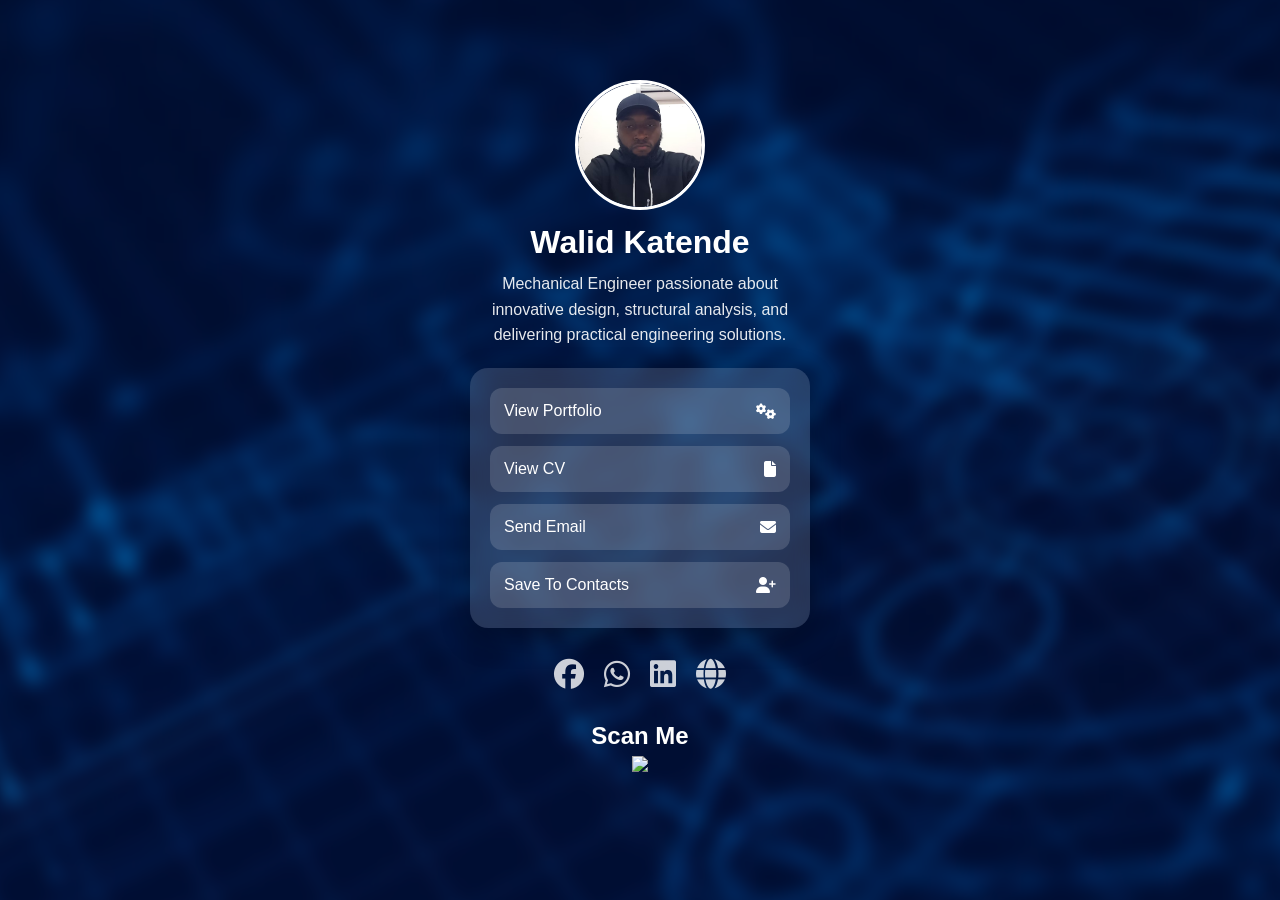
==== index.html @ 993b6a56 "Change cv download to cv vıewıng" ====
<!DOCTYPE html>
<html lang="en">

<head>
<meta charset="UTF-8">
<meta name="viewport" content="width=device-width, initial-scale=1.0">

<title>Walid Katende</title>

<link rel="stylesheet" href="style.css">

<link rel="stylesheet"
href="https://cdnjs.cloudflare.com/ajax/libs/font-awesome/6.5.0/css/all.min.css">

</head>


<body>

<div class="container">

<!-- PROFILE -->

<div class="profile">

<img src="images/profile.png" class="profile-img">

<h1>Walid Katende</h1>

<p>
Mechanical Engineer passionate about innovative design, 
structural analysis, and delivering practical engineering solutions.
</p>

</div>


<!-- CONTACT LINKS -->

<div class="card">

<a class="btn" href="files/walid_katende_portfolio.pdf" target="_blank">
<span>View Portfolio</span>
<i class="fa-solid fa-gears"></i>
</a>

<a class="btn" href="files/walid_katende_cv.pdf" target="_blank">
<span>View CV</span>
<i class="fa-solid fa-file"></i>
</a>

<!--<a class="btn" href="https://wa.link/uifk2x" target="_blank">-->
<!--<span>CV</span>-->
<!--<i class="fa-solid fa-file"></i>-->
<!--</a>-->

<a class="btn" href="mailto:walidkats@gmail.com">
<span>Send Email</span>
<i class="fa-solid fa-envelope"></i>
</a>

<a class="btn" href="files/walidkatende.vcf">
<span>Save To Contacts</span>
<i class="fa-solid fa-user-plus"></i>
</a>



</div>

<!-- FOOTER ICONS -->
<div class="bottom-icons">
  
<a href=""><i class="fa-brands fa-facebook"></i></a>

<a href="https://wa.me/905538353152"><i class="fa-brands fa-whatsapp"></i></a>

<a href=""><i class="fa-brands fa-linkedin"></i></a>

<!--<a href=""><i class="fa-brands fa-x-twitter"></i></a>-->

<a href="https://walidkats.wixsite.com/walid-katende"><i class="fa-solid fa-globe"></i></a>

</div>


<!-- QR CODE -->
<div class="qr">

<h2>Scan Me</h2>

<img src="https://api.qrserver.com/v1/create-qr-code/?size=160x160&amp;data=https://walidkats.wixsite.com/walid-katende">

</div>



<!-- PROJECTS -->

<!--<section class="projects">-->

<!--<h2>Engineering Projects</h2>-->

<!--<div class="gallery">-->

<!--<div class="project">-->

<!--<img src="projects/trailer.jpg">-->

<!--<p>Low Bed Trailer Chassis Design</p>-->

<!--</div>-->

<!--<div class="project">-->

<!--<img src="projects/grille.jpg">-->

<!--<p>Retractable Security Grille Mechanism</p>-->

<!--</div>-->

<!--<div class="project">-->

<!--<img src="projects/stand.jpg">-->

<!--<p>Computer Stand With USB Ports</p>-->

<!--</div>-->

<!--</div>-->

<!--</section>-->


<!-- 
CONTACT

<section class="contact">

<h2>Contact Me</h2>

<form action="https://formspree.io/f/yourID" method="POST">

<input type="text" name="name" placeholder="Your Name" required>

<input type="email" name="email" placeholder="Your Email" required>

<textarea name="message" placeholder="Your Message"></textarea>

<button type="submit">Send Message</button>

</form> 

</section> -->

</div>

</body>
</html>
---- style.css ----
* {
	margin: 0;
	padding: 0;
	box-sizing: border-box;
	font-family: Arial;
}

body {
	min-height: 100vh;
	display: flex;
	color: white;
	justify-content: center;
	align-items: flex-start;
	padding-top: 60px;
	overflow-x: hidden;
}

/* BLURRED BACKGROUND */

body::before {

	content: "";
	position: fixed;
	top: 0;
	left: 0;

	width: 100%;
	height: 100%;

	background-image: url("images/background.jpg");
	background-size: cover;
	background-position: center;

	filter: blur(8px);
	transform: scale(1.1);

	z-index: -1;

}

/* MAIN CONTAINER */

.container {

	width: 380px;
	text-align: center;
	padding: 20px;

}

/* PROFILE */

.profile-img {

	width: 130px;
	height: 130px;
	border-radius: 50%;
	border: 3px solid white;

	margin-bottom: 10px;

}

h1 {
	font-size: 32px;
	margin-bottom: 10px;
}

p {
	font-size: 16px;
	line-height: 1.6;
	opacity: 0.9;
	margin-bottom: 20px;
}

/* GLASS CARD */

.card {

	background: rgba(255, 255, 255, 0.15);

	backdrop-filter: blur(10px);
	-webkit-backdrop-filter: blur(10px);

	padding: 20px;

	border-radius: 18px;

	display: flex;
	flex-direction: column;

	gap: 12px;

	box-shadow: 0 10px 30px rgba(0, 0, 0, 0.3);

	margin-bottom: 30px;

}

/* BUTTONS */

.btn {

	display: flex;
	justify-content: space-between;
	align-items: center;

	padding: 14px;

	border-radius: 12px;

	text-decoration: none;
	color: white;

	background: rgba(255, 255, 255, 0.15);

	transition: 0.3s;

}

.btn:hover {

	background: rgba(255, 255, 255, 0.35);

	transform: scale(1.03);

}

/* QR CODE */

.qr {

	margin-bottom: 40px;

}

.qr img {

	margin-top: 6px;

}

/* PROJECTS */

.projects {

	margin-bottom: 40px;

}

.gallery {

	display: flex;

	gap: 15px;

	justify-content: center;

	flex-wrap: wrap;

}

.project {

	width: 110px;

}

.project img {

	width: 100%;

	border-radius: 10px;

	margin-bottom: 5px;

}

/* CONTACT */

.contact form {

	display: flex;

	flex-direction: column;

	gap: 10px;

	margin-top: 10px;

}

.contact input,
.contact textarea {

	padding: 10px;

	border: none;

	border-radius: 8px;

}

.contact button {

	padding: 12px;

	border: none;

	border-radius: 8px;

	background: #ffffff;

	color: #333;

	font-weight: bold;

	cursor: pointer;

}

/* FOOTER */

.bottom-icons {

	margin-top: 30px;
	margin-bottom: 30px;

	display: flex;

	justify-content: center;

	gap: 20px;

	font-size: 30px;

}

.bottom-icons a {

	color: white;

	opacity: 0.8;

	transition: 0.3s;

}

.bottom-icons a:hover {

	opacity: 1;

	transform: scale(1.2);

}
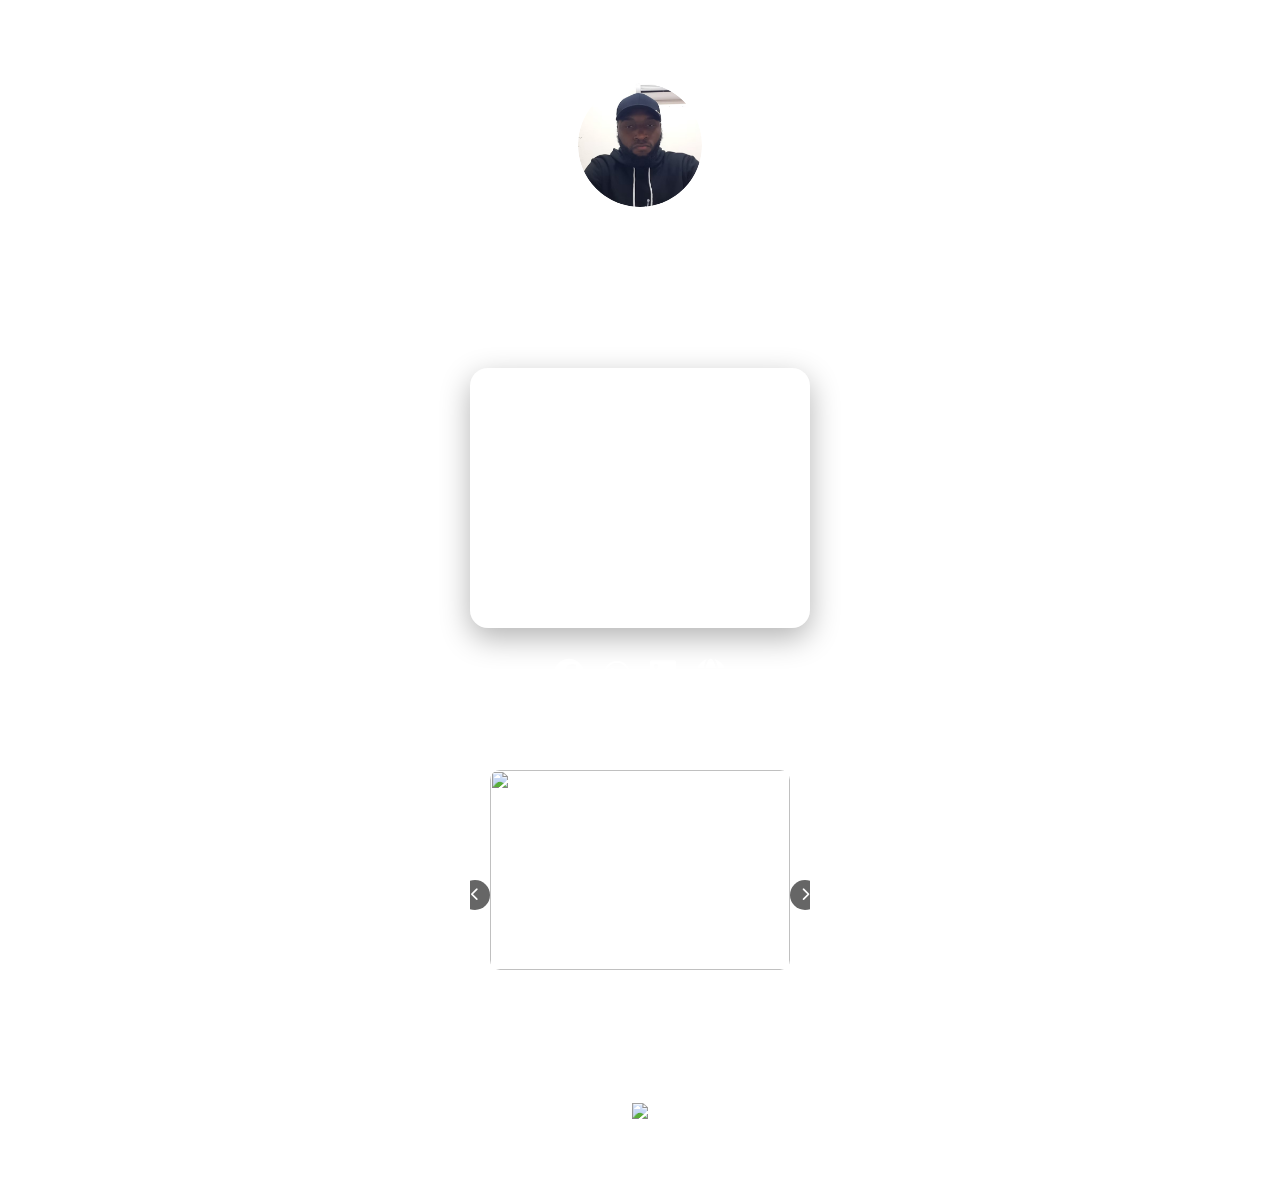
==== commit e94ea39d: "Adding Project couresel" ====
--- a/index.html
+++ b/index.html
@@ -1,159 +1,121 @@
 <!DOCTYPE html>
 <html lang="en">
-
-<head>
-<meta charset="UTF-8">
-<meta name="viewport" content="width=device-width, initial-scale=1.0">
-
-<title>Walid Katende</title>
-
-<link rel="stylesheet" href="style.css">
-
-<link rel="stylesheet"
-href="https://cdnjs.cloudflare.com/ajax/libs/font-awesome/6.5.0/css/all.min.css">
-
-</head>
-
-
-<body>
-
-<div class="container">
-
-<!-- PROFILE -->
-
-<div class="profile">
-
-<img src="images/profile.png" class="profile-img">
-
-<h1>Walid Katende</h1>
-
-<p>
-Mechanical Engineer passionate about innovative design, 
-structural analysis, and delivering practical engineering solutions.
-</p>
-
-</div>
-
-
-<!-- CONTACT LINKS -->
-
-<div class="card">
-
-<a class="btn" href="files/walid_katende_portfolio.pdf" target="_blank">
-<span>View Portfolio</span>
-<i class="fa-solid fa-gears"></i>
-</a>
-
-<a class="btn" href="files/walid_katende_cv.pdf" target="_blank">
-<span>View CV</span>
-<i class="fa-solid fa-file"></i>
-</a>
-
-<!--<a class="btn" href="https://wa.link/uifk2x" target="_blank">-->
-<!--<span>CV</span>-->
-<!--<i class="fa-solid fa-file"></i>-->
-<!--</a>-->
-
-<a class="btn" href="mailto:walidkats@gmail.com">
-<span>Send Email</span>
-<i class="fa-solid fa-envelope"></i>
-</a>
-
-<a class="btn" href="files/walidkatende.vcf">
-<span>Save To Contacts</span>
-<i class="fa-solid fa-user-plus"></i>
-</a>
-
-
-
-</div>
-
-<!-- FOOTER ICONS -->
-<div class="bottom-icons">
-  
-<a href=""><i class="fa-brands fa-facebook"></i></a>
-
-<a href="https://wa.me/905538353152"><i class="fa-brands fa-whatsapp"></i></a>
-
-<a href=""><i class="fa-brands fa-linkedin"></i></a>
-
-<!--<a href=""><i class="fa-brands fa-x-twitter"></i></a>-->
-
-<a href="https://walidkats.wixsite.com/walid-katende"><i class="fa-solid fa-globe"></i></a>
-
-</div>
-
-
-<!-- QR CODE -->
-<div class="qr">
-
-<h2>Scan Me</h2>
-
-<img src="https://api.qrserver.com/v1/create-qr-code/?size=160x160&amp;data=https://walidkats.wixsite.com/walid-katende">
-
-</div>
-
-
-
-<!-- PROJECTS -->
-
-<!--<section class="projects">-->
-
-<!--<h2>Engineering Projects</h2>-->
-
-<!--<div class="gallery">-->
-
-<!--<div class="project">-->
-
-<!--<img src="projects/trailer.jpg">-->
-
-<!--<p>Low Bed Trailer Chassis Design</p>-->
-
-<!--</div>-->
-
-<!--<div class="project">-->
-
-<!--<img src="projects/grille.jpg">-->
-
-<!--<p>Retractable Security Grille Mechanism</p>-->
-
-<!--</div>-->
-
-<!--<div class="project">-->
-
-<!--<img src="projects/stand.jpg">-->
-
-<!--<p>Computer Stand With USB Ports</p>-->
-
-<!--</div>-->
-
-<!--</div>-->
-
-<!--</section>-->
-
-
-<!-- 
-CONTACT
-
-<section class="contact">
-
-<h2>Contact Me</h2>
-
-<form action="https://formspree.io/f/yourID" method="POST">
-
-<input type="text" name="name" placeholder="Your Name" required>
-
-<input type="email" name="email" placeholder="Your Email" required>
-
-<textarea name="message" placeholder="Your Message"></textarea>
-
-<button type="submit">Send Message</button>
-
-</form> 
-
-</section> -->
-
-</div>
-
-</body>
+   <head>
+      <meta charset="UTF-8">
+      <meta name="viewport" content="width=device-width, initial-scale=1.0">
+      <title>Walid Katende</title>
+      <link rel="stylesheet" href="style.css">
+      <link rel="stylesheet"
+         href="https://cdnjs.cloudflare.com/ajax/libs/font-awesome/6.5.0/css/all.min.css">
+   </head>
+   <script>
+      function scrollProjects(direction){
+      
+      const container = document.getElementById("projectScroll")
+      
+      const width = container.clientWidth
+      
+      container.scrollBy({
+      left: direction * width,
+      behavior: "smooth"
+      })
+      
+      }
+      
+   </script>
+   <body>
+      <div class="container">
+         <!-- PROFILE -->
+         <div class="profile">
+            <img src="images/profile.png" class="profile-img">
+            <h1>Walid Katende</h1>
+            <p>
+               Mechanical Engineer passionate about innovative design, 
+               structural analysis, and delivering practical engineering solutions.
+            </p>
+         </div>
+         <!-- CONTACT LINKS -->
+         <div class="card">
+            <a class="btn" href="files/walid_katende_portfolio.pdf" target="_blank">
+            <span>View Portfolio</span>
+            <i class="fa-solid fa-gears"></i>
+            </a>
+            <a class="btn" href="files/walid_katende_cv.pdf" target="_blank">
+            <span>View CV</span>
+            <i class="fa-solid fa-file"></i>
+            </a>
+            <!--<a class="btn" href="https://wa.link/uifk2x" target="_blank">-->
+            <!--<span>CV</span>-->
+            <!--<i class="fa-solid fa-file"></i>-->
+            <!--</a>-->
+            <a class="btn" href="mailto:walidkats@gmail.com">
+            <span>Send Email</span>
+            <i class="fa-solid fa-envelope"></i>
+            </a>
+            <a class="btn" href="files/walidkatende.vcf">
+            <span>Save To Contacts</span>
+            <i class="fa-solid fa-user-plus"></i>
+            </a>
+         </div>
+         <!-- SOCIAL ICONS -->
+         <div class="bottom-icons">
+            <a href=""><i class="fa-brands fa-facebook"></i></a>
+            <a href="https://wa.me/905538353152"><i class="fa-brands fa-whatsapp"></i></a>
+            <a href=""><i class="fa-brands fa-linkedin"></i></a>
+            <!--<a href=""><i class="fa-brands fa-x-twitter"></i></a>-->
+            <a href="https://walidkats.wixsite.com/walid-katende"><i class="fa-solid fa-globe"></i></a>
+         </div>
+         <!-- PROJECTS -->
+         <section id="projects" class="projects">
+            <h2>Sample Engineering Projects</h2>
+            <div class="carousel">
+               <button class="scroll-btn left" onclick="scrollProjects(-1)">
+               <i class="fa-solid fa-chevron-left"></i>
+               </button>
+               <div class="project-scroll" id="projectScroll">
+                  <div class="project-card">
+                     <img src="https://www.tigertruck.eu/wp-content/uploads/2024/07/medidas-camion-trailer-espanol-1-1.jpg">
+                     <p>Low Bed Trailer Chassis</p>
+                  </div>
+                  <div class="project-card">
+                     <img src="https://grilles.cross-guard.com/wp-content/uploads/sites/2/2020/10/Extendor-Elite-600x600-revised-banner.jpg">
+                     <p>Retractable Security Grille</p>
+                  </div>
+                  <div class="project-card">
+                     <img src="https://media.licdn.com/dms/image/v2/D5612AQGiylbsT6QWew/article-cover_image-shrink_720_1280/article-cover_image-shrink_720_1280/0/1724334719073?e=2147483647&v=beta&t=nqNgBzaCWhPtwZEmfVm1hP0QCjSJ8TDCb7PjKm9Vju8">
+                     <p>Digital Business Card</p>
+                  </div>
+               </div>
+               <button class="scroll-btn right" onclick="scrollProjects(1)">
+               <i class="fa-solid fa-chevron-right"></i>
+               </button>
+            </div>
+         </section>
+         <!-- QR CODE -->
+         <div class="qr">
+            <h2>Scan Me</h2>
+            <img src="https://api.qrserver.com/v1/create-qr-code/?size=160x160&amp;data=https://walidkats.wixsite.com/walid-katende">
+         </div>
+         <!-- 
+            CONTACT
+            
+            <section class="contact">
+            
+            <h2>Contact Me</h2>
+            
+            <form action="https://formspree.io/f/yourID" method="POST">
+            
+            <input type="text" name="name" placeholder="Your Name" required>
+            
+            <input type="email" name="email" placeholder="Your Email" required>
+            
+            <textarea name="message" placeholder="Your Message"></textarea>
+            
+            <button type="submit">Send Message</button>
+            
+            </form> 
+            
+            </section> -->
+      </div>
+   </body>
 </html>
--- a/style.css
+++ b/style.css
@@ -27,7 +27,7 @@
 	width: 100%;
 	height: 100%;
 
-	background-image: url("images/background.jpg");
+	background-image: url("'mages/background.jpg");
 	background-size: cover;
 	background-position: center;
 
@@ -64,6 +64,11 @@
 h1 {
 	font-size: 32px;
 	margin-bottom: 10px;
+}
+
+h2 {
+	font-size: 20px;
+	margin-bottom: 5px;
 }
 
 p {
@@ -142,39 +147,80 @@
 
 /* PROJECTS */
 
-.projects {
-
-	margin-bottom: 40px;
-
-}
-
-.gallery {
-
-	display: flex;
-
-	gap: 15px;
-
-	justify-content: center;
-
-	flex-wrap: wrap;
-
-}
-
-.project {
-
-	width: 110px;
-
-}
-
-.project img {
-
+.carousel {
+	position: relative;
 	width: 100%;
+	max-width: 400px;
+	margin: auto;
+	overflow: hidden;
+	margin-bottom: 30px;
+}
+
+.project-scroll {
+
+	display: flex;
+
+	overflow-x: auto;
+	scroll-behavior: smooth;
+
+	scroll-snap-type: x mandatory;
+
+}
+
+.project-scroll::-webkit-scrollbar {
+	display: none;
+}
+
+.project-card {
+
+	flex: 0 0 100%;
+
+	scroll-snap-align: center;
+
+	padding: 20px;
+
+	background: rgba(255, 255, 255, 0.15);
+
+	border-radius: 12px;
+
+	backdrop-filter: blur(10px);
+
+	text-align: center;
+}
+
+.project-card img {
+
+	width: 100%;
+	height: 200px;
+
+	object-fit: cover;
 
 	border-radius: 10px;
 
-	margin-bottom: 5px;
-
-}
+}
+
+.scroll-btn {
+	position: absolute;
+	top: 50%;
+	transform: translateY(-50%);
+	background: rgba(0, 0, 0, 0.6);
+	border: none;
+	color: white;
+	width: 30px;
+	height: 30px;
+	border-radius: 50%;
+	cursor: pointer;
+	z-index: 5;
+}
+
+.scroll-btn.left {
+	left: -10px;
+}
+
+.scroll-btn.right {
+	right: -10px;
+}
+
 
 /* CONTACT */
 
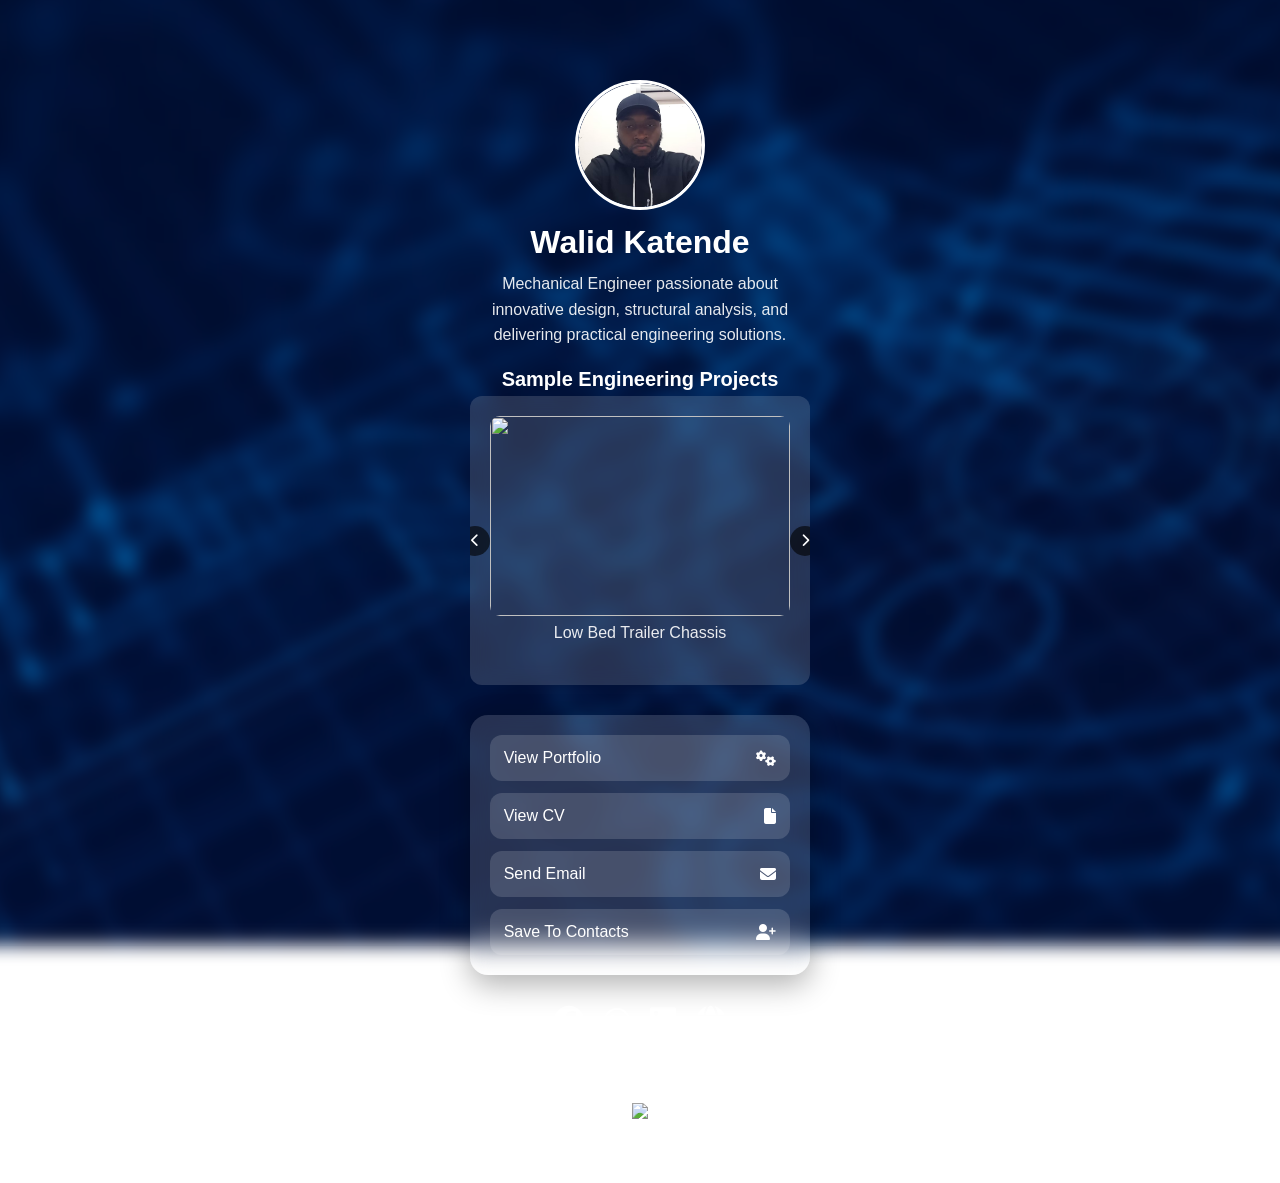
==== commit d7d95cdb: "Reorganising page" ====
--- a/index.html
+++ b/index.html
@@ -34,6 +34,35 @@
                structural analysis, and delivering practical engineering solutions.
             </p>
          </div>
+
+
+         <!-- PROJECTS -->
+         <section id="projects" class="projects">
+            <h2>Sample Engineering Projects</h2>
+            <div class="carousel">
+               <button class="scroll-btn left" onclick="scrollProjects(-1)">
+               <i class="fa-solid fa-chevron-left"></i>
+               </button>
+               <div class="project-scroll" id="projectScroll">
+                  <div class="project-card">
+                     <img src="https://www.tigertruck.eu/wp-content/uploads/2024/07/medidas-camion-trailer-espanol-1-1.jpg">
+                     <p>Low Bed Trailer Chassis</p>
+                  </div>
+                  <div class="project-card">
+                     <img src="https://grilles.cross-guard.com/wp-content/uploads/sites/2/2020/10/Extendor-Elite-600x600-revised-banner.jpg">
+                     <p>Retractable Security Grille</p>
+                  </div>
+                  <div class="project-card">
+                     <img src="https://media.licdn.com/dms/image/v2/D5612AQGiylbsT6QWew/article-cover_image-shrink_720_1280/article-cover_image-shrink_720_1280/0/1724334719073?e=2147483647&v=beta&t=nqNgBzaCWhPtwZEmfVm1hP0QCjSJ8TDCb7PjKm9Vju8">
+                     <p>Digital Business Card</p>
+                  </div>
+               </div>
+               <button class="scroll-btn right" onclick="scrollProjects(1)">
+               <i class="fa-solid fa-chevron-right"></i>
+               </button>
+            </div>
+         </section>
+
          <!-- CONTACT LINKS -->
          <div class="card">
             <a class="btn" href="files/walid_katende_portfolio.pdf" target="_blank">
@@ -65,38 +94,16 @@
             <!--<a href=""><i class="fa-brands fa-x-twitter"></i></a>-->
             <a href="https://walidkats.wixsite.com/walid-katende"><i class="fa-solid fa-globe"></i></a>
          </div>
-         <!-- PROJECTS -->
-         <section id="projects" class="projects">
-            <h2>Sample Engineering Projects</h2>
-            <div class="carousel">
-               <button class="scroll-btn left" onclick="scrollProjects(-1)">
-               <i class="fa-solid fa-chevron-left"></i>
-               </button>
-               <div class="project-scroll" id="projectScroll">
-                  <div class="project-card">
-                     <img src="https://www.tigertruck.eu/wp-content/uploads/2024/07/medidas-camion-trailer-espanol-1-1.jpg">
-                     <p>Low Bed Trailer Chassis</p>
-                  </div>
-                  <div class="project-card">
-                     <img src="https://grilles.cross-guard.com/wp-content/uploads/sites/2/2020/10/Extendor-Elite-600x600-revised-banner.jpg">
-                     <p>Retractable Security Grille</p>
-                  </div>
-                  <div class="project-card">
-                     <img src="https://media.licdn.com/dms/image/v2/D5612AQGiylbsT6QWew/article-cover_image-shrink_720_1280/article-cover_image-shrink_720_1280/0/1724334719073?e=2147483647&v=beta&t=nqNgBzaCWhPtwZEmfVm1hP0QCjSJ8TDCb7PjKm9Vju8">
-                     <p>Digital Business Card</p>
-                  </div>
-               </div>
-               <button class="scroll-btn right" onclick="scrollProjects(1)">
-               <i class="fa-solid fa-chevron-right"></i>
-               </button>
-            </div>
-         </section>
+
+
          <!-- QR CODE -->
          <div class="qr">
             <h2>Scan Me</h2>
             <img src="https://api.qrserver.com/v1/create-qr-code/?size=160x160&amp;data=https://walidkats.wixsite.com/walid-katende">
          </div>
          <!-- 
+
+
             CONTACT
             
             <section class="contact">
--- a/style.css
+++ b/style.css
@@ -27,7 +27,7 @@
 	width: 100%;
 	height: 100%;
 
-	background-image: url("'mages/background.jpg");
+	background-image: url("images/background.jpg");
 	background-size: cover;
 	background-position: center;
 
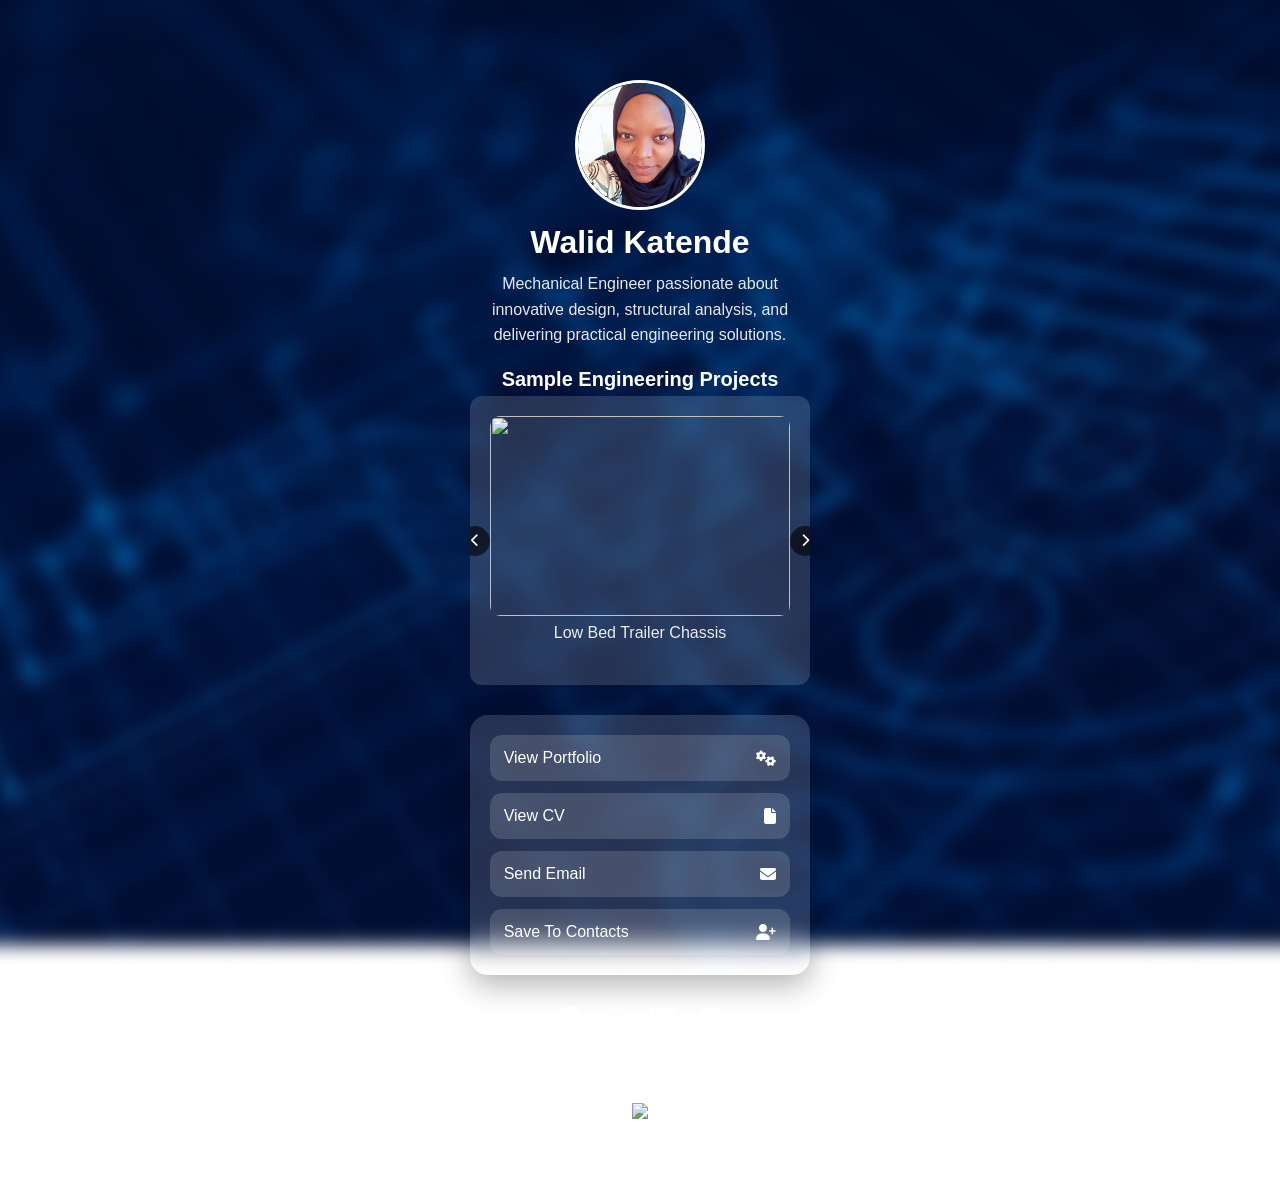
==== commit dacf3722: "Profile pic change" ====
--- a/index.html
+++ b/index.html
@@ -27,7 +27,7 @@
       <div class="container">
          <!-- PROFILE -->
          <div class="profile">
-            <img src="images/profile.png" class="profile-img">
+            <img src="images/profile1.png" class="profile-img">
             <h1>Walid Katende</h1>
             <p>
                Mechanical Engineer passionate about innovative design, 
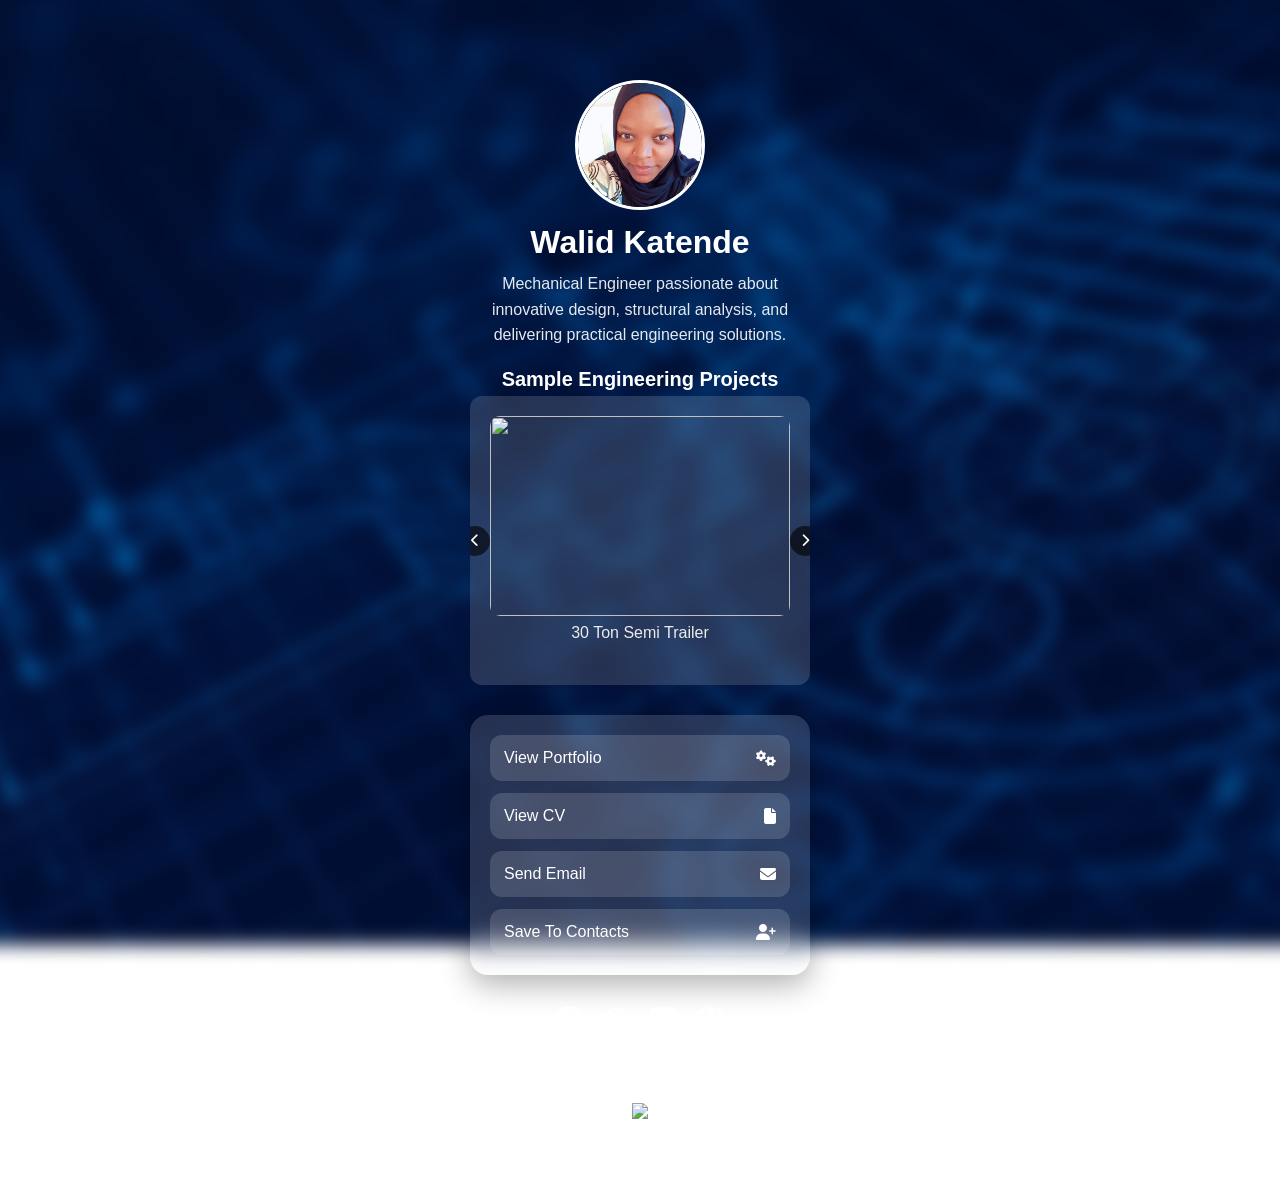
==== commit 9ffc7e43: "Adding Trailer image" ====
--- a/index.html
+++ b/index.html
@@ -45,8 +45,8 @@
                </button>
                <div class="project-scroll" id="projectScroll">
                   <div class="project-card">
-                     <img src="https://www.tigertruck.eu/wp-content/uploads/2024/07/medidas-camion-trailer-espanol-1-1.jpg">
-                     <p>Low Bed Trailer Chassis</p>
+                     <img src="images/30 ton Semi Trailer">
+                     <p>30 Ton Semi Trailer</p>
                   </div>
                   <div class="project-card">
                      <img src="https://grilles.cross-guard.com/wp-content/uploads/sites/2/2020/10/Extendor-Elite-600x600-revised-banner.jpg">
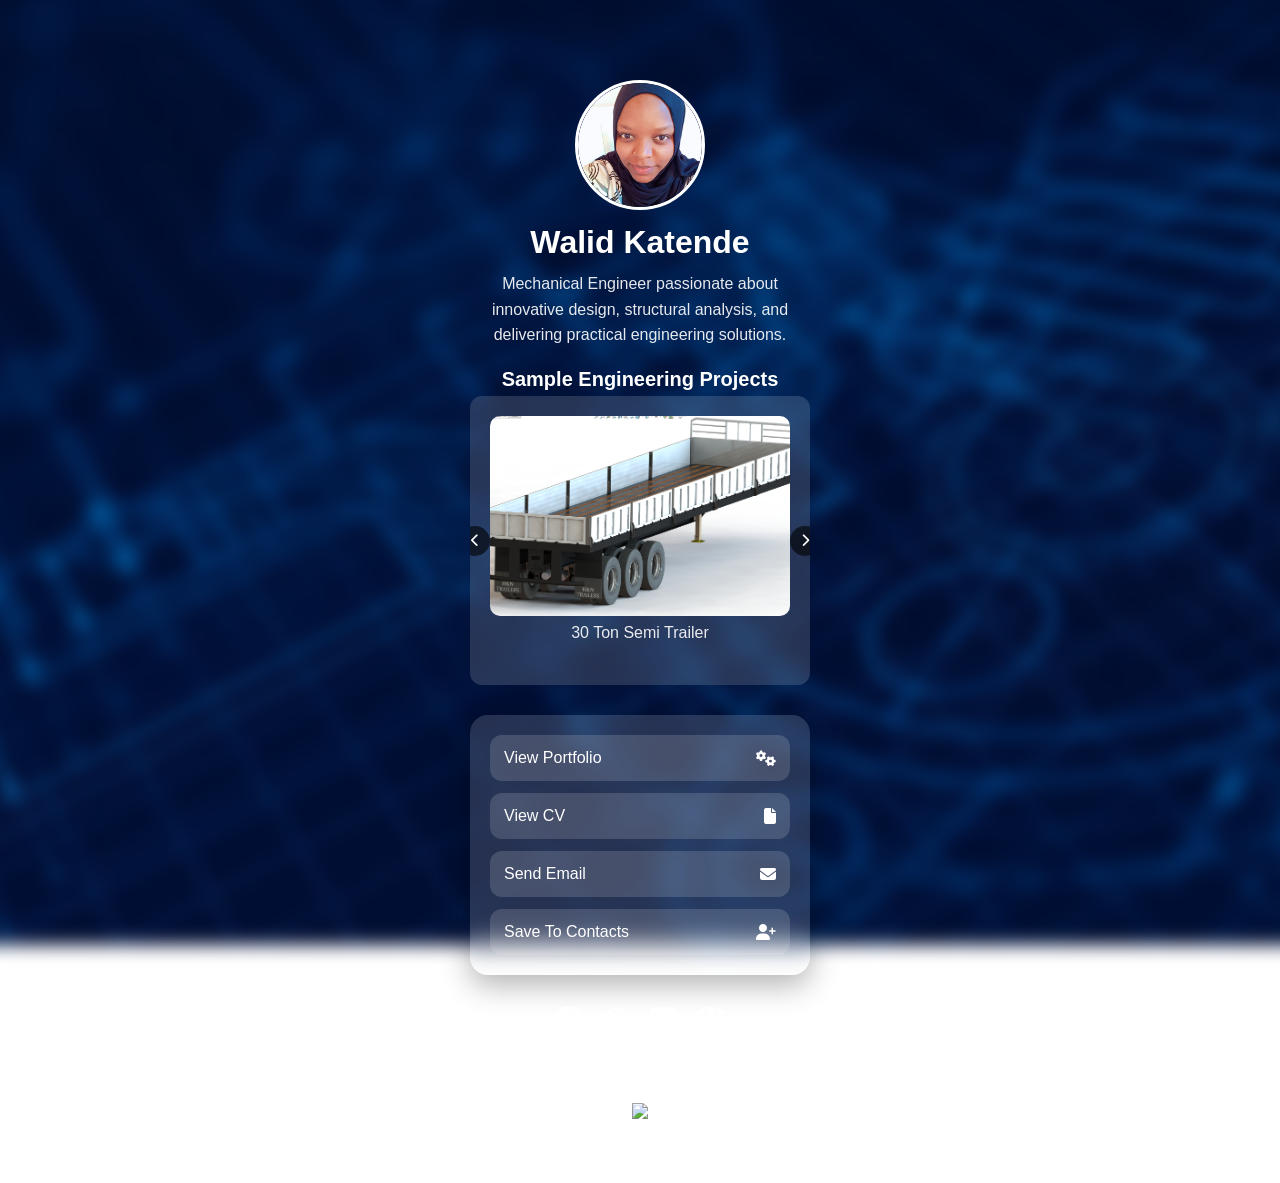
==== commit 036caffa: "editing trailer image in html" ====
--- a/index.html
+++ b/index.html
@@ -45,7 +45,7 @@
                </button>
                <div class="project-scroll" id="projectScroll">
                   <div class="project-card">
-                     <img src="images/30 ton Semi Trailer">
+                     <img src="images/30 ton Semi Trailer.png">
                      <p>30 Ton Semi Trailer</p>
                   </div>
                   <div class="project-card">
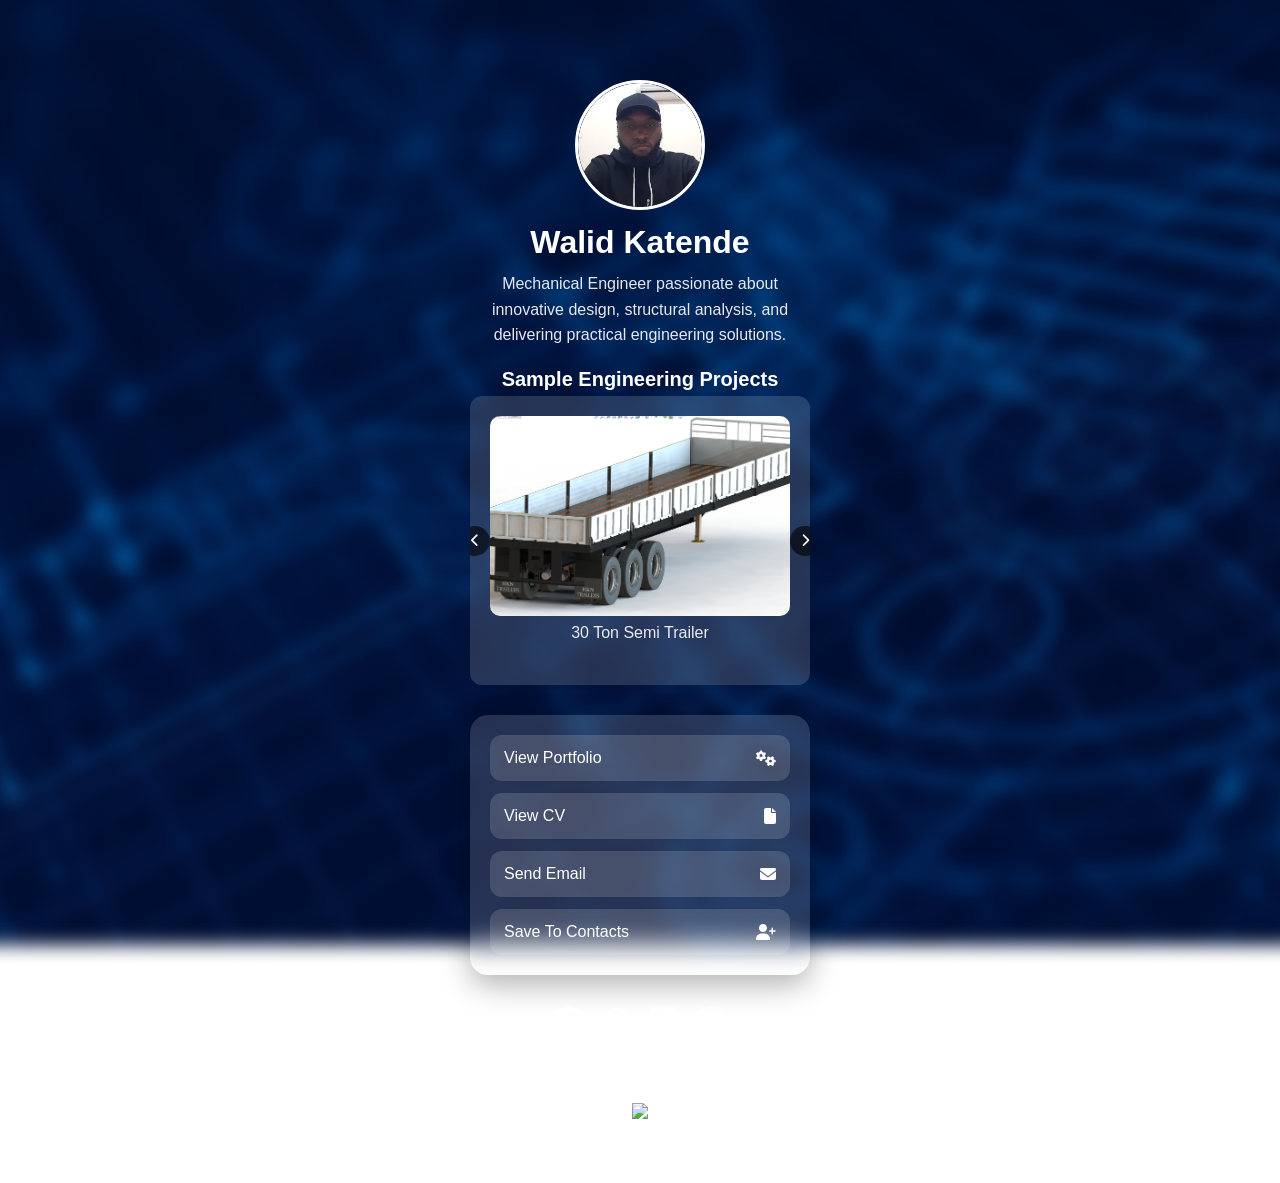
==== commit c6239166: "dp changing" ====
--- a/index.html
+++ b/index.html
@@ -27,7 +27,7 @@
       <div class="container">
          <!-- PROFILE -->
          <div class="profile">
-            <img src="images/profile1.png" class="profile-img">
+            <img src="images/profile.png" class="profile-img">
             <h1>Walid Katende</h1>
             <p>
                Mechanical Engineer passionate about innovative design, 
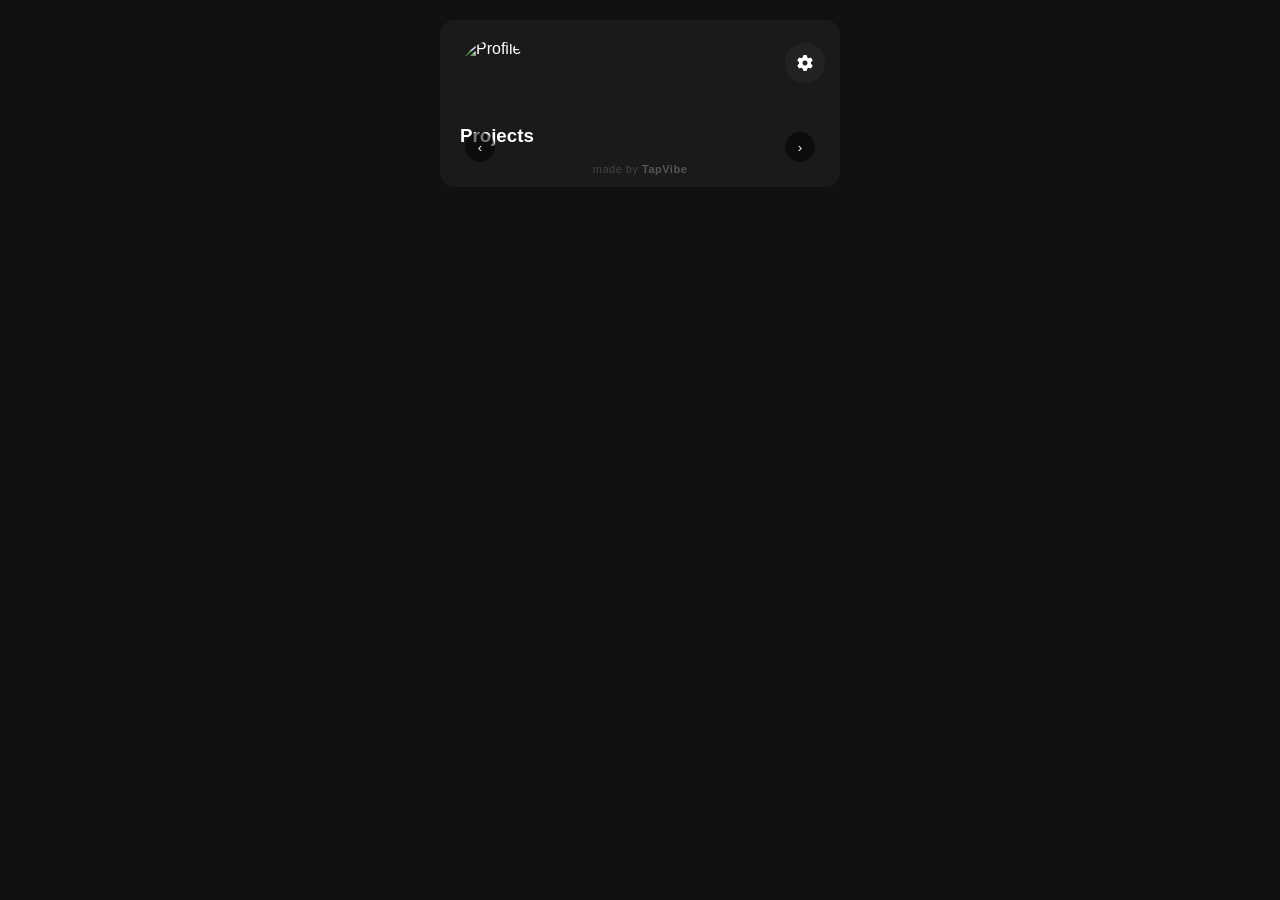
==== commit 30f0eac6: "Push TapVibe Business Card application files" ====
--- a/index.html
+++ b/index.html
@@ -1,128 +1,103 @@
 <!DOCTYPE html>
 <html lang="en">
-   <head>
-      <meta charset="UTF-8">
-      <meta name="viewport" content="width=device-width, initial-scale=1.0">
-      <title>Walid Katende</title>
-      <link rel="stylesheet" href="style.css">
-      <link rel="stylesheet"
-         href="https://cdnjs.cloudflare.com/ajax/libs/font-awesome/6.5.0/css/all.min.css">
-   </head>
-   <script>
-      function scrollProjects(direction){
-      
-      const container = document.getElementById("projectScroll")
-      
-      const width = container.clientWidth
-      
-      container.scrollBy({
-      left: direction * width,
-      behavior: "smooth"
-      })
-      
-      }
-      
-   </script>
-   <body>
-      <div class="container">
-         <!-- PROFILE -->
-         <div class="profile">
-            <img src="images/profile.png" class="profile-img">
-            <h1>Walid Katende</h1>
-            <p>
-               Mechanical Engineer passionate about innovative design, 
-               structural analysis, and delivering practical engineering solutions.
-            </p>
-         </div>
+<head>
+    <meta charset="UTF-8">
+    <meta name="viewport" content="width=device-width, initial-scale=1.0">
+    <title>TapVibe - Digital Identity Platform</title>
 
+    <link rel="stylesheet" href="style.css">
+    <link rel="stylesheet" href="https://cdnjs.cloudflare.com/ajax/libs/font-awesome/6.5.0/css/all.min.css">
+</head>
+<body>
 
-         <!-- PROJECTS -->
-         <section id="projects" class="projects">
-            <h2>Sample Engineering Projects</h2>
-            <div class="carousel">
-               <button class="scroll-btn left" onclick="scrollProjects(-1)">
-               <i class="fa-solid fa-chevron-left"></i>
-               </button>
-               <div class="project-scroll" id="projectScroll">
-                  <div class="project-card">
-                     <img src="images/30 ton Semi Trailer.png">
-                     <p>30 Ton Semi Trailer</p>
-                  </div>
-                  <div class="project-card">
-                     <img src="https://grilles.cross-guard.com/wp-content/uploads/sites/2/2020/10/Extendor-Elite-600x600-revised-banner.jpg">
-                     <p>Retractable Security Grille</p>
-                  </div>
-                  <div class="project-card">
-                     <img src="https://media.licdn.com/dms/image/v2/D5612AQGiylbsT6QWew/article-cover_image-shrink_720_1280/article-cover_image-shrink_720_1280/0/1724334719073?e=2147483647&v=beta&t=nqNgBzaCWhPtwZEmfVm1hP0QCjSJ8TDCb7PjKm9Vju8">
-                     <p>Digital Business Card</p>
-                  </div>
-               </div>
-               <button class="scroll-btn right" onclick="scrollProjects(1)">
-               <i class="fa-solid fa-chevron-right"></i>
-               </button>
-            </div>
-         </section>
+<div id="loadingScreen" style="display: flex; flex-direction: column; justify-content: center; align-items: center; position: fixed; top: 0; left: 0; width: 100vw; height: 100vh; background: #111; z-index: 9999; transition: opacity 0.3s ease;">
+    <div class="spinner"></div>
+    <p style="color: #666; font-size: 13px; margin-top: 16px; font-family: Arial, sans-serif; letter-spacing: 0.5px; font-weight: 500;">Loading Profile...</p>
+</div>
 
-         <!-- CONTACT LINKS -->
-         <div class="card">
-            <a class="btn" href="files/walid_katende_portfolio.pdf" target="_blank">
-            <span>View Portfolio</span>
-            <i class="fa-solid fa-gears"></i>
+<div class="card" id="mainCardContainer" style="padding-bottom: 40px; opacity: 0; transform: translateY(8px); transition: opacity 0.4s ease, transform 0.4s ease;">
+
+    <div id="landingPageHome" style="display: none; text-align: center; padding: 20px 10px;">
+
+        <div style="width: 100%; max-width: 220px; height: 160px; margin: 0 auto 15px; display: flex; align-items: center; justify-content: center; position: relative;">
+            <svg viewBox="0 0 200 160" width="100%" height="100%" style="overflow: visible;">
+                <rect x="75" y="10" width="70" height="130" rx="12" fill="#222222" stroke="#333333" stroke-width="2.5" />
+                <rect x="80" y="16" width="60" height="118" rx="8" fill="#161616" />
+                <rect x="100" y="21" width="20" height="5" rx="2.5" fill="#222222" />
+
+                <g style="transform: rotate(-15deg); transform-origin: 50px 85px;">
+                    <rect x="24" y="54" width="76" height="48" rx="5" fill="#000000" opacity="0.4" filter="blur(3px)" />
+                    <rect x="20" y="50" width="76" height="48" rx="5" fill="#2563eb" />
+                    <rect x="28" y="60" width="10" height="8" rx="1.5" fill="#3b82f6" opacity="0.8" />
+                    <line x1="44" y1="62" x2="64" y2="62" stroke="#3b82f6" stroke-width="2" stroke-linecap="round" />
+                    <line x1="44" y1="67" x2="56" y2="67" stroke="#3b82f6" stroke-width="2" stroke-linecap="round" />
+                    <circle cx="82" cy="84" r="4" fill="#ffffff" opacity="0.9" />
+                </g>
+
+                <path d="M 82 45 A 24 24 0 0 1 106 68" fill="none" stroke="#2563eb" stroke-width="2.5" stroke-linecap="round" opacity="0.3" />
+                <path d="M 87 38 A 32 32 0 0 1 119 69" fill="none" stroke="#2563eb" stroke-width="2.5" stroke-linecap="round" opacity="0.6" />
+                <path d="M 92 31 A 40 40 0 0 1 131 70" fill="none" stroke="#2563eb" stroke-width="2.5" stroke-linecap="round" />
+            </svg>
+        </div>
+
+        <h1 style="font-size: 26px; font-weight: 700; margin-bottom: 12px; letter-spacing: -0.5px;">
+            TapVibe
+        </h1>
+
+        <p style="color: #aaa; font-size: 14px; line-height: 1.6; margin-bottom: 25px;">
+            Create your high-impact digital business card instantly. Share your portfolio, social networks, and custom contact vCards seamlessly with a single secure link or physical NFC card tap.
+        </p>
+
+        <hr style="border: 0; border-top: 1px solid #222; margin-bottom: 25px;">
+
+        <div style="display: flex; flex-direction: column; gap: 12px;">
+            <a href="auth.html?tab=signup" style="background: #2563eb; color: white; padding: 14px; border-radius: 10px; font-weight: 600; font-size: 15px; text-decoration: none; display: flex; justify-content: center; align-items: center;">
+                Get Your Digital Card
             </a>
-            <a class="btn" href="files/walid_katende_cv.pdf" target="_blank">
-            <span>View CV</span>
-            <i class="fa-solid fa-file"></i>
+            <a href="auth.html?tab=login" style="background: #1a1a1a; color: #ccc; padding: 14px; border-radius: 10px; font-weight: 500; font-size: 15px; text-decoration: none; border: 1px solid #333; display: flex; justify-content: center; align-items: center;">
+                Sign In to Dashboard
             </a>
-            <!--<a class="btn" href="https://wa.link/uifk2x" target="_blank">-->
-            <!--<span>CV</span>-->
-            <!--<i class="fa-solid fa-file"></i>-->
-            <!--</a>-->
-            <a class="btn" href="mailto:walidkats@gmail.com">
-            <span>Send Email</span>
-            <i class="fa-solid fa-envelope"></i>
-            </a>
-            <a class="btn" href="files/walidkatende.vcf">
-            <span>Save To Contacts</span>
-            <i class="fa-solid fa-user-plus"></i>
-            </a>
-         </div>
-         <!-- SOCIAL ICONS -->
-         <div class="bottom-icons">
-            <a href=""><i class="fa-brands fa-facebook"></i></a>
-            <a href="https://wa.me/905538353152"><i class="fa-brands fa-whatsapp"></i></a>
-            <a href=""><i class="fa-brands fa-linkedin"></i></a>
-            <!--<a href=""><i class="fa-brands fa-x-twitter"></i></a>-->
-            <a href="https://walidkats.wixsite.com/walid-katende"><i class="fa-solid fa-globe"></i></a>
-         </div>
+        </div>
+    </div>
 
+    <a id="editBtn" class="gear-btn">
+        <i class="fa-solid fa-gear"></i>
+    </a>
 
-         <!-- QR CODE -->
-         <div class="qr">
-            <h2>Scan Me</h2>
-            <img src="https://api.qrserver.com/v1/create-qr-code/?size=160x160&amp;data=https://walidkats.wixsite.com/walid-katende">
-         </div>
-         <!-- 
+    <div class="header" id="profileHeader">
+        <img id="profileImage" src="" alt="Profile">
 
+        <div class="info">
+            <h1 id="name"></h1>
+            <p id="workplace"></p>
+            <h2 id="title"></h2>
+        </div>
+    </div>
 
-            CONTACT
-            
-            <section class="contact">
-            
-            <h2>Contact Me</h2>
-            
-            <form action="https://formspree.io/f/yourID" method="POST">
-            
-            <input type="text" name="name" placeholder="Your Name" required>
-            
-            <input type="email" name="email" placeholder="Your Email" required>
-            
-            <textarea name="message" placeholder="Your Message"></textarea>
-            
-            <button type="submit">Send Message</button>
-            
-            </form> 
-            
-            </section> -->
-      </div>
-   </body>
+    <p id="bio"></p>
+
+    <div id="socialLinks" class="social-row"></div>
+
+    <div id="contactLinks"></div>
+
+    <section id="projectsSection">
+        <h3>Projects</h3>
+        <div class="carousel">
+            <button class="scroll-btn left" onclick="scrollProjects(-1)">‹</button>
+            <div id="projectContainer"></div>
+            <button class="scroll-btn right" onclick="scrollProjects(1)">›</button>
+        </div>
+    </section>
+
+    <div style="position: absolute; bottom: 12px; left: 0; width: 100%; text-align: center; pointer-events: none;">
+        <p style="font-size: 11px; color: #444444; letter-spacing: 0.5px; margin: 0; font-weight: 500;">
+            made by <span style="color: #555555; font-weight: 600;">TapVibe</span>
+        </p>
+    </div>
+
+</div>
+
+<script src="https://cdn.jsdelivr.net/npm/@supabase/supabase-js@2"></script>
+<script src="app.js"></script>
+</body>
 </html>
--- a/style.css
+++ b/style.css
@@ -1,301 +1,271 @@
+/* ==========================================
+   GLOBAL STRUCTURE INITIALIZATION
+   ========================================== */
 * {
-	margin: 0;
-	padding: 0;
-	box-sizing: border-box;
-	font-family: Arial;
+    box-sizing: border-box;
+    margin: 0;
+    padding: 0;
 }
 
 body {
-	min-height: 100vh;
-	display: flex;
-	color: white;
-	justify-content: center;
-	align-items: flex-start;
-	padding-top: 60px;
-	overflow-x: hidden;
-}
-
-/* BLURRED BACKGROUND */
-
-body::before {
-
-	content: "";
-	position: fixed;
-	top: 0;
-	left: 0;
-
-	width: 100%;
-	height: 100%;
-
-	background-image: url("images/background.jpg");
-	background-size: cover;
-	background-position: center;
-
-	filter: blur(8px);
-	transform: scale(1.1);
-
-	z-index: -1;
-
-}
-
-/* MAIN CONTAINER */
-
-.container {
-
-	width: 380px;
-	text-align: center;
-	padding: 20px;
-
-}
-
-/* PROFILE */
-
-.profile-img {
-
-	width: 130px;
-	height: 130px;
-	border-radius: 50%;
-	border: 3px solid white;
-
-	margin-bottom: 10px;
-
-}
-
-h1 {
-	font-size: 32px;
-	margin-bottom: 10px;
-}
-
-h2 {
-	font-size: 20px;
-	margin-bottom: 5px;
-}
-
-p {
-	font-size: 16px;
-	line-height: 1.6;
-	opacity: 0.9;
-	margin-bottom: 20px;
-}
-
-/* GLASS CARD */
-
+    font-family: Arial, sans-serif;
+    background: #111;
+    color: white;
+    display: flex;
+    justify-content: center;
+    padding: 20px;
+}
+
+/* ==========================================
+   CARD STRUCTURE CONFIGURATION
+   ========================================== */
 .card {
-
-	background: rgba(255, 255, 255, 0.15);
-
-	backdrop-filter: blur(10px);
-	-webkit-backdrop-filter: blur(10px);
-
-	padding: 20px;
-
-	border-radius: 18px;
-
-	display: flex;
-	flex-direction: column;
-
-	gap: 12px;
-
-	box-shadow: 0 10px 30px rgba(0, 0, 0, 0.3);
-
-	margin-bottom: 30px;
-
-}
-
-/* BUTTONS */
-
-.btn {
-
-	display: flex;
-	justify-content: space-between;
-	align-items: center;
-
-	padding: 14px;
-
-	border-radius: 12px;
-
-	text-decoration: none;
-	color: white;
-
-	background: rgba(255, 255, 255, 0.15);
-
-	transition: 0.3s;
-
-}
-
-.btn:hover {
-
-	background: rgba(255, 255, 255, 0.35);
-
-	transform: scale(1.03);
-
-}
-
-/* QR CODE */
-
-.qr {
-
-	margin-bottom: 40px;
-
-}
-
-.qr img {
-
-	margin-top: 6px;
-
-}
-
-/* PROJECTS */
-
+    position: relative;
+    max-width: 400px;
+    width: 100%;
+    background: #1a1a1a;
+    padding: 20px;
+    border-radius: 15px;
+    overflow: hidden;
+}
+
+/* ==========================================
+   PROFILE HEADER BLOCK
+   ========================================== */
+.header {
+    display: flex;
+    align-items: center;
+    gap: 15px;
+    margin-bottom: 15px;
+}
+
+#profileImage {
+    width: 70px;
+    height: 70px;
+    border-radius: 50%;
+    object-fit: cover;
+}
+
+.info {
+    display: flex;
+    flex-direction: column;
+}
+
+#name { font-size: 22px; }
+#workplace { font-size: 15px; color: #aaa; }
+#title { font-size: 15px; color: rgb(26, 130, 155); }
+
+/* ==========================================
+   BIO TEXT LAYOUT
+   ========================================== */
+#bio {
+    margin: 15px 0;
+    line-height: 1.5;
+}
+
+/* ==========================================
+   STANDARD LINK BUTTON ROWS
+   ========================================== */
+a {
+    display: flex;
+    justify-content: space-between;
+    align-items: center;
+    padding: 12px;
+    margin: 8px 0;
+    background: #222;
+    border-radius: 10px;
+    color: white;
+    text-decoration: none;
+    transition: 0.2s;
+}
+
+a:hover {
+    background: rgb(26, 130, 155);
+}
+
+/* ==========================================
+   SOCIAL MEDIA ROUNDED GRID ICONS
+   ========================================== */
+.social-row {
+    display: flex;
+    justify-content: center;
+    gap: 10px;
+    overflow: hidden;
+}
+
+.social-row a {
+    width: 38px;
+    height: 38px;
+    display: flex;
+    align-items: center;
+    justify-content: center;
+    background: #222;
+    border-radius: 50%;
+}
+
+/* ==========================================
+   PROJECTS CAROUSEL (FULL WIDTH FIX)
+   ========================================== */
 .carousel {
-	position: relative;
-	width: 100%;
-	max-width: 400px;
-	margin: auto;
-	overflow: hidden;
-	margin-bottom: 30px;
-}
-
-.project-scroll {
-
-	display: flex;
-
-	overflow-x: auto;
-	scroll-behavior: smooth;
-
-	scroll-snap-type: x mandatory;
-
-}
-
-.project-scroll::-webkit-scrollbar {
-	display: none;
-}
-
-.project-card {
-
-	flex: 0 0 100%;
-
-	scroll-snap-align: center;
-
-	padding: 20px;
-
-	background: rgba(255, 255, 255, 0.15);
-
-	border-radius: 12px;
-
-	backdrop-filter: blur(10px);
-
-	text-align: center;
-}
-
-.project-card img {
-
-	width: 100%;
-	height: 200px;
-
-	object-fit: cover;
-
-	border-radius: 10px;
-
-}
-
+    position: relative;
+    width: 100%;
+}
+
+#projectContainer {
+    display: flex;
+    overflow-x: auto;
+    scroll-snap-type: x mandatory;
+    width: 100%;
+}
+
+#projectContainer::-webkit-scrollbar {
+    display: none;
+}
+
+.project {
+    flex: 0 0 100%;
+    width: 100%;
+    padding: 10px 0px;
+}
+
+.project img {
+    width: 100%;
+    height: 200px;
+    object-fit: cover;
+    border-radius: 12px;
+    box-shadow: 0 4px 10px rgba(0, 0, 0, 0.4);
+    transition: transform 0.2s;
+    display: block;
+}
+
+.project img:hover {
+    transform: scale(1.02);
+}
+
+.project p {
+    margin-top: 8px;
+    font-size: 14px;
+    text-align: center;
+    color: #ccc;
+}
+
+/* SCROLL NAVIGATION ARROWS */
 .scroll-btn {
-	position: absolute;
-	top: 50%;
-	transform: translateY(-50%);
-	background: rgba(0, 0, 0, 0.6);
-	border: none;
-	color: white;
-	width: 30px;
-	height: 30px;
-	border-radius: 50%;
-	cursor: pointer;
-	z-index: 5;
-}
-
-.scroll-btn.left {
-	left: -10px;
-}
-
-.scroll-btn.right {
-	right: -10px;
-}
-
-
-/* CONTACT */
-
-.contact form {
-
-	display: flex;
-
-	flex-direction: column;
-
-	gap: 10px;
-
-	margin-top: 10px;
-
-}
-
-.contact input,
-.contact textarea {
-
-	padding: 10px;
-
-	border: none;
-
-	border-radius: 8px;
-
-}
-
-.contact button {
-
-	padding: 12px;
-
-	border: none;
-
-	border-radius: 8px;
-
-	background: #ffffff;
-
-	color: #333;
-
-	font-weight: bold;
-
-	cursor: pointer;
-
-}
-
-/* FOOTER */
-
-.bottom-icons {
-
-	margin-top: 30px;
-	margin-bottom: 30px;
-
-	display: flex;
-
-	justify-content: center;
-
-	gap: 20px;
-
-	font-size: 30px;
-
-}
-
-.bottom-icons a {
-
-	color: white;
-
-	opacity: 0.8;
-
-	transition: 0.3s;
-
-}
-
-.bottom-icons a:hover {
-
-	opacity: 1;
-
-	transform: scale(1.2);
-
+    position: absolute;
+    top: 50%;
+    transform: translateY(-50%);
+    background: #0008;
+    color: white;
+    border: none;
+    width: 30px;
+    height: 30px;
+    border-radius: 50%;
+    z-index: 10;
+    cursor: pointer;
+}
+
+.left { left: 5px; }
+.right { right: 5px; }
+
+/* ==========================================
+   EDIT PROFILE SPECIFIC SUITE LAYOUT
+   ========================================== */
+.section {
+    margin: 20px 0;
+}
+
+label {
+    font-size: 13px;
+    color: #aaa;
+    margin-top: 20px;
+    display: block;
+}
+
+input, textarea {
+    width: 100%;
+    padding: 12px;
+    margin-top: 5px;
+    background: #222;
+    border: none;
+    border-radius: 10px;
+    color: white;
+}
+
+textarea {
+    min-height: 80px;
+    resize: none;
+}
+
+.input-icon {
+    display: flex;
+    align-items: center;
+    background: #222;
+    border-radius: 10px;
+    padding: 0 10px;
+}
+
+.input-icon i {
+    margin-right: 8px;
+    color: #aaa;
+}
+
+.input-icon input {
+    flex: 1;
+    background: transparent;
+    border: none;
+    padding: 12px 0;
+    margin-top: 0;
+}
+
+.save-btn {
+    width: 100%;
+    background: #2563eb;
+    color: white;
+    border: none;
+    padding: 14px;
+    border-radius: 10px;
+    font-size: 16px;
+    font-weight: bold;
+    cursor: pointer;
+    margin-top: 20px;
+    transition: background 0.2s;
+}
+
+.save-btn:hover {
+    background: #1d4ed8;
+}
+
+/* TOP GEAR NAVIGATION ARROW BUTTON */
+.gear-btn {
+    position: absolute;
+    top: 15px;
+    right: 15px;
+    width: 40px;
+    height: 40px;
+    display: flex;
+    align-items: center;
+    justify-content: center;
+    background: #222;
+    border-radius: 50%;
+    z-index: 10;
+}
+
+.gear-btn:hover {
+    background: rgb(26, 130, 155);
+}
+
+/* ==========================================
+   TAPVIBE PLATFORM LOADER CORE
+   ========================================== */
+.spinner {
+    width: 36px;
+    height: 36px;
+    border: 3.5px solid rgba(255, 255, 255, 0.08);
+    border-radius: 50%;
+    border-top-color: #2563eb;
+    animation: tapvibeSpin 0.75s linear infinite;
+}
+
+@keyframes tapvibeSpin {
+    to { transform: rotate(360deg); }
 }
